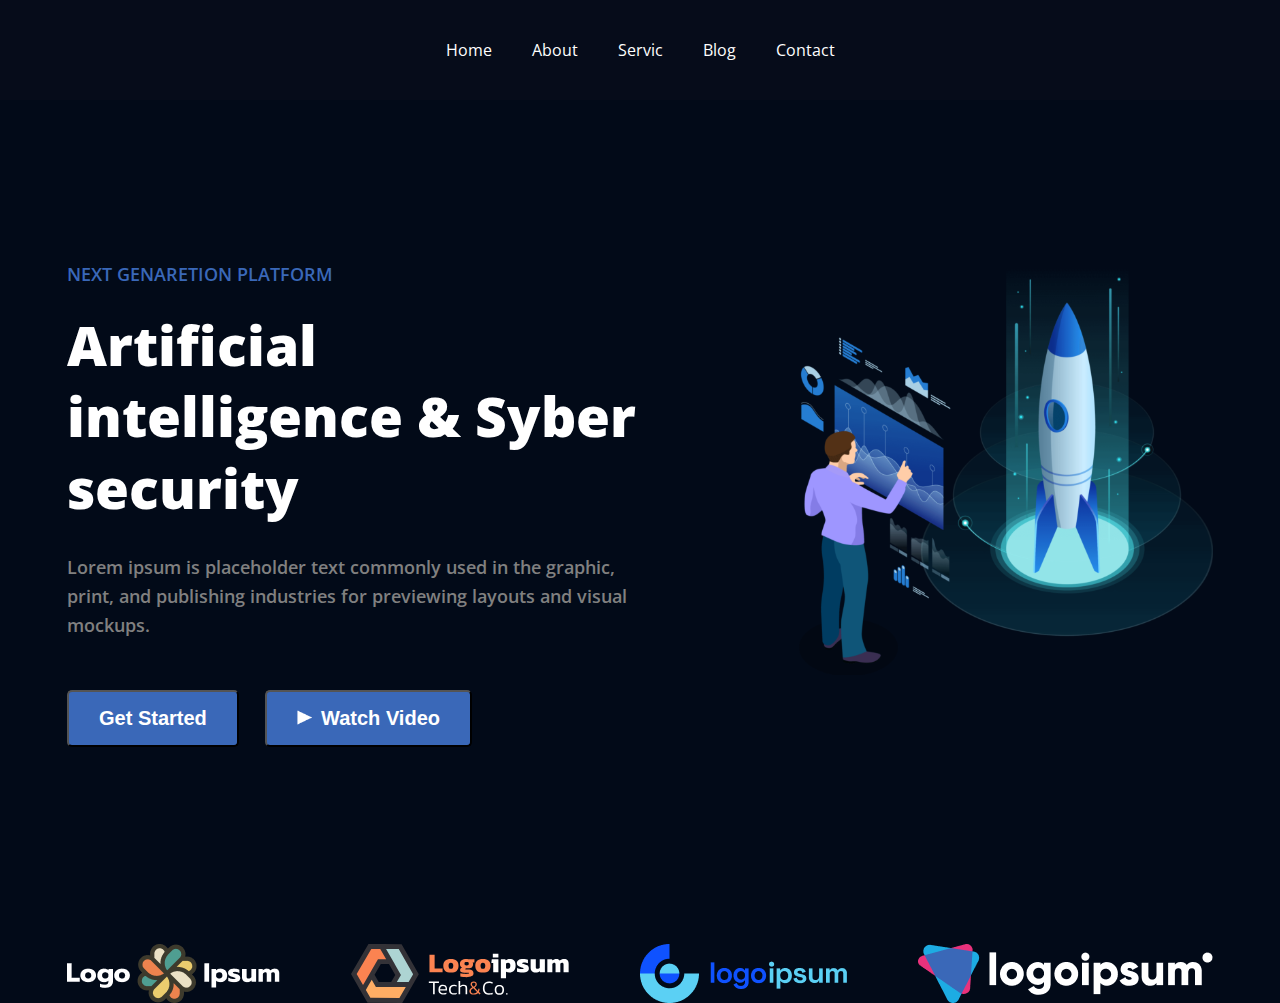
==== lesson3/lesson/index.html @ a1c1e9a4 "added lesson and hw tasks" ====
<!DOCTYPE html>
<html lang="en">

<head>
    <meta charset="UTF-8">
    <meta name="viewport" content="width=device-width, initial-scale=1.0">
    <title>Document</title>
    <link rel="stylesheet" href="style.css">
    <link href='https://fonts.googleapis.com/css?family=Open Sans' rel='stylesheet'>

</head>

<body>
    <header>
        <div class="header_menu_container">
            <a href="#">Home</a>
            <a href="#">About</a>
            <a href="#">Servic</a>
            <a href="#">Blog</a>
            <a href="#">Contact</a>
        </div>
    </header>

    <div class="content">
        <div class="rocket">
            <div class="content_text">
                <h4>Next genaretion platform</h4>
                <h1>Artificial intelligence & Syber security</h1>
                <p>Lorem ipsum is placeholder text commonly used in the graphic, print, and publishing industries for
                    previewing layouts and visual mockups.</p>
                <button><span>Get Started</span></button>
                <button>
                    <img src="img/play.png" alt="play">
                    <span>&nbsp;Watch Video</span>
                </button>
            </div>
            <div class="content_img">
                <img src="img/rocket.svg" alt="rocket">
            </div>
        </div>
        <div class="logo">
            <img src="img/Group 401.png" alt="logo 2">
            <img src="img/Group 400.svg" alt="logo 1">
            <img src="img/Group 402.png" alt="logo 3">
            <img src="img/Group 403.png" alt="logo 4">
        </div>

    </div>
</body>

</html>
---- lesson3/lesson/style.css ----
* {
    margin: 0;
    padding: 0;
}

body{
    background-color: #020A18;
    color: white;
    font-family: 'Open Sans';
    font-size: 22px;
}

header {
    width: 100%;
    height: 100px;
    background-color: #060c1a;
}

header .header_menu_container {
    display: flex;
    flex-direction: row;
    align-items: center;
    justify-content: center;
    height: 100%;
}
header .header_menu_container a{
    padding-left: 20px;
    padding-right: 20px;
    text-decoration: none;
    font-size: 16px;
    color: white;
}

.content {
    width: 1146px;
    margin: 0 auto;
    padding-top: 160px;
}

.content .rocket {
    width: 100%;
    display: flex;
    flex-direction: row;
    gap: 160px;
}

.content .rocket .content_text h4{
    color: #3A68B8;
    text-transform: uppercase;
    font-size: 18px;
    font-style: normal;
    font-weight: 600;
    line-height: 160%;
    text-transform: uppercase;
}

.content .rocket .content_text h1{
    padding-top: 20px;
    font-size: 55px;
    font-style: normal;
    font-weight: 800;
    line-height: 130%;
}
.content .rocket .content_text p{
    padding-top: 30px;
    color: grey;
    font-size: 18px;
    font-style: normal;
    font-weight: 600;
    line-height: 160%;
}

.content .rocket .content_img img{
    height: 415px;
    width: 414px;
}

.content .rocket .content_text button{
    padding: 15px 30px;
    margin-top: 50px;
    margin-right: 20px;
    background-color: #3A68B8;
    border-radius: 5px;

}
.content .rocket .content_text button span{
    font-size: 20px;
    font-weight: 600;
    color: white;
}
.content .rocket .content_text button img{
    width: 15px;
    height: 15px;
}


.content .logo {
    width: 100%;
    padding-top: 197px;
    height: 59px;
    display: flex;
}
.content .logo img{
    padding-right: 71px;
}
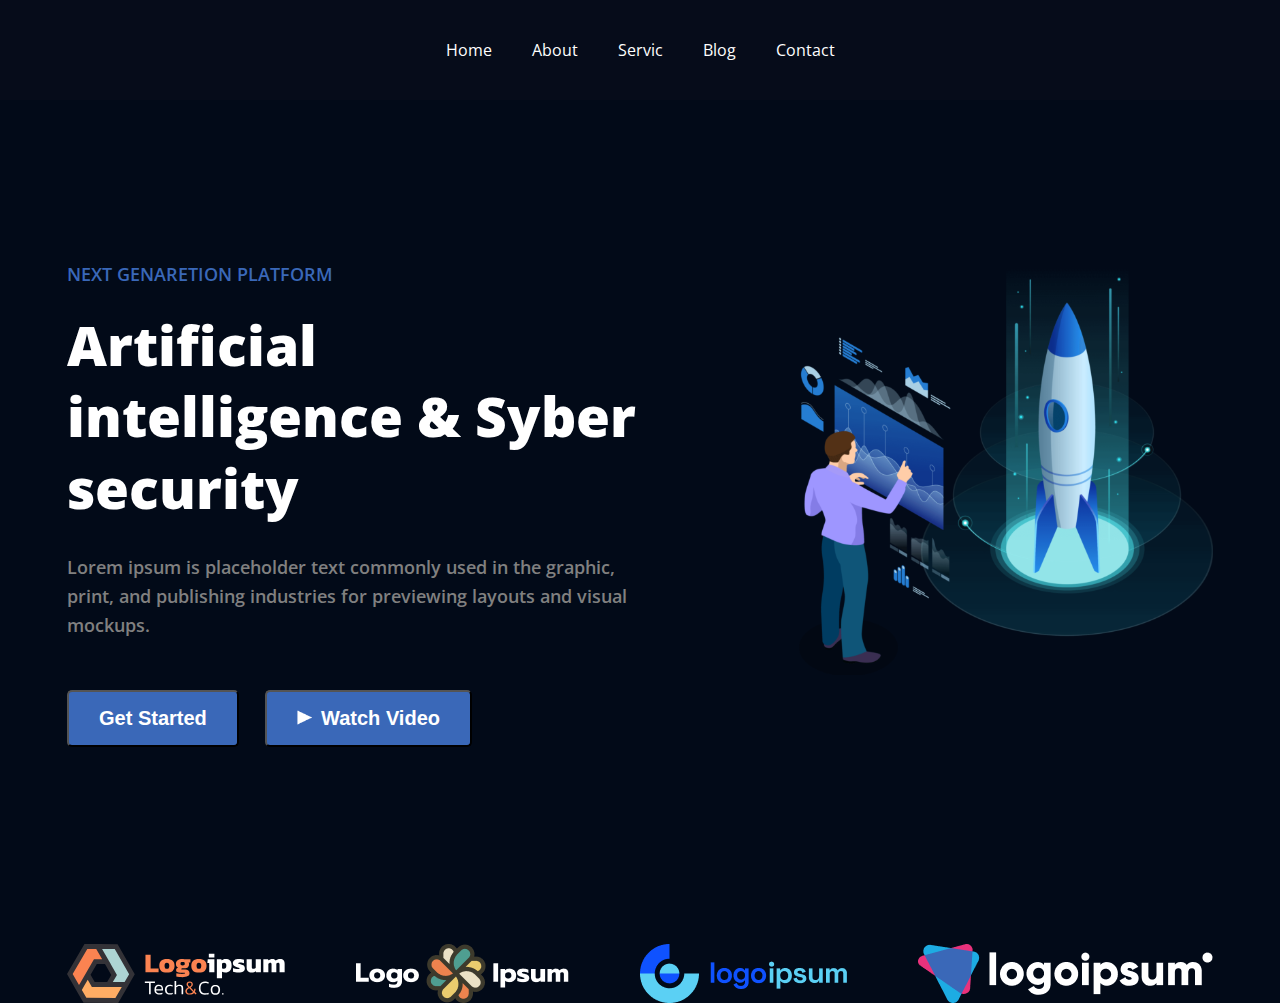
==== commit f1f94e0c: "Renamed images" ====
--- a/lesson3/lesson/index.html
+++ b/lesson3/lesson/index.html
@@ -39,10 +39,10 @@
             </div>
         </div>
         <div class="logo">
-            <img src="img/Group 401.png" alt="logo 2">
-            <img src="img/Group 400.svg" alt="logo 1">
-            <img src="img/Group 402.png" alt="logo 3">
-            <img src="img/Group 403.png" alt="logo 4">
+            <img src="img/group_400.svg" alt="logo 2">
+            <img src="img/group_401.png" alt="logo 1">
+            <img src="img/group_402.png" alt="logo 3">
+            <img src="img/group_403.png" alt="logo 4">
         </div>
 
     </div>
